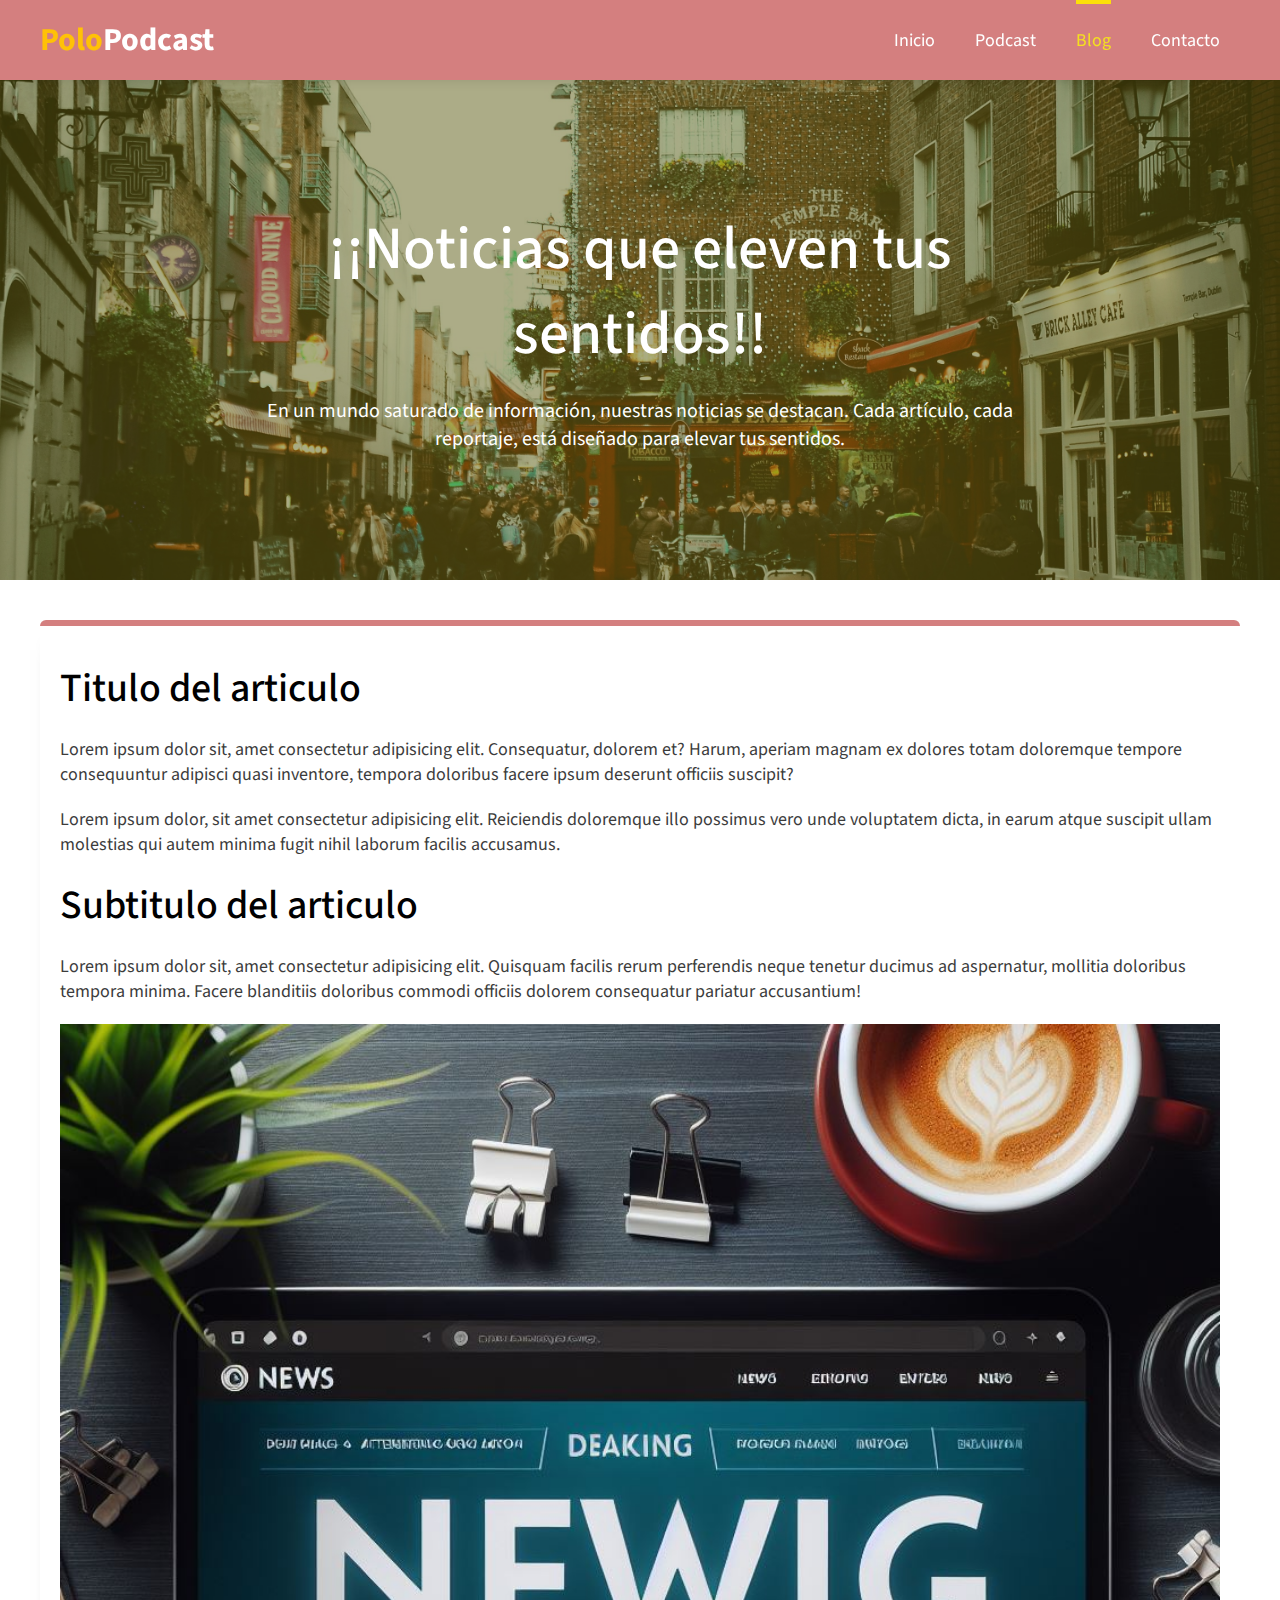
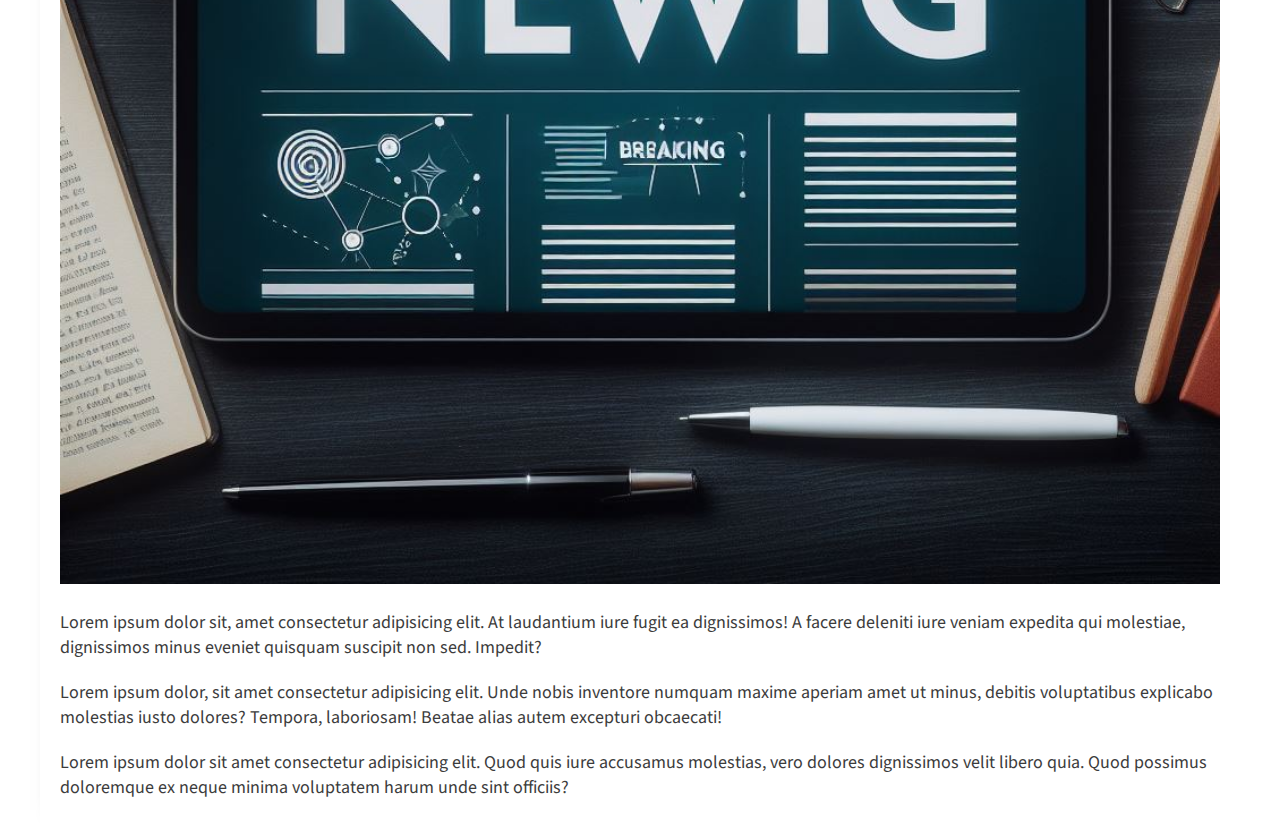
==== blog/Index.html @ d33005e3 "Iniciando El blog Web page para polo podcast" ====
<!DOCTYPE html>
<html lang="en">
<head>
  <meta charset="UTF-8">
  <meta name="viewport" content="width=device-width, initial-scale=1.0">
  <title>Polo podcast</title>
  <link rel="stylesheet" href="./css/style.css">
  
</head>
<body>
  <!-- Header-menu -->
  <header>
    <div class="header-content">
      <div class="logo">
        <h1>Polo<span>Podcast</span></h1>
      </div>

      <div class="menu">

        <nav>
          <ul>
            <li><a href="#">Inicio</a></li>
            <li><a href="#">Podcast</a></li>
            <li class="menu-selected" ><a href="#" class="text-menu-selected" >Blog</a></li>
            <li><a href="#">Contacto</a></li>
          </ul>
        </nav>
      </div>
    </div>
  </header>

  <!-- ? Portada del Blog --> 

  <!-- <secction class="container-all"></secction> -->
  <section class="container-cover">
    <div class="container-info-cover">
      <h1>¡¡Noticias que eleven tus sentidos!!</h1>
      <p>En un mundo saturado de información, nuestras noticias se destacan. Cada artículo, cada reportaje, está diseñado para elevar tus sentidos.</p>
    </div>
  </section>

  <section class="container-content">
   <article>
      <h1>Titulo del articulo</h1>
      <p>Lorem ipsum dolor sit, amet consectetur adipisicing elit. Consequatur, dolorem et? Harum, aperiam magnam ex dolores totam doloremque tempore consequuntur adipisci quasi inventore, tempora doloribus facere ipsum deserunt officiis suscipit?</p>
  
      <p>Lorem ipsum dolor, sit amet consectetur adipisicing elit. Reiciendis doloremque illo possimus vero unde voluptatem dicta, in earum atque suscipit ullam molestias qui autem minima fugit nihil laborum facilis accusamus.</p>
  
        <h1>Subtitulo del articulo</h1>
    
        <p>Lorem ipsum dolor sit, amet consectetur adipisicing elit. Quisquam facilis rerum perferendis neque tenetur ducimus ad aspernatur, mollitia doloribus tempora minima. Facere blanditiis doloribus commodi officiis dolorem consequatur pariatur accusantium!</p>
    
        <img src="./img/portada.jpeg" alt="">
    
        <p>Lorem ipsum dolor sit, amet consectetur adipisicing elit. At laudantium iure fugit ea dignissimos! A facere deleniti iure veniam expedita qui molestiae, dignissimos minus eveniet quisquam suscipit non sed. Impedit?</p>
        <p>Lorem ipsum dolor, sit amet consectetur adipisicing elit. Unde nobis inventore numquam maxime aperiam amet ut minus, debitis voluptatibus explicabo molestias iusto dolores? Tempora, laboriosam! Beatae alias autem excepturi obcaecati!</p>
        <p>Lorem ipsum dolor sit amet consectetur adipisicing elit. Quod quis iure accusamus molestias, vero dolores dignissimos velit libero quia. Quod possimus doloremque ex neque minima voluptatem harum unde sint officiis?</p>
  
   </article>



  </section>

</body>
</html>
---- blog/css/style.css ----
@import url('https://fonts.googleapis.com/css2?family=Source+Sans+3:ital,wght@0,200..900;1,200..900&display=swap');

* {
  margin: 0;
  padding: 0;
  box-sizing: border-box;
  text-decoration: none;
  font-family: "Source Sans 3", sans-serif;
}

body {
  /* background: linear-gradient(90deg, rgb(249, 142, 142) 25%, rgb(239, 209, 209) 73%); */
  
}

header {
  position: fixed;
  top: 0;
  left: 0;
  width: 100%;
  height: 80px;
  background-color: rgba(170, 0, 0, 0.5);
  /* background-color: #fff; */
  box-shadow: 0 4px 25px -22px #000;
  z-index: 2; 
}

.header-content {
  max-width: 1200px;
  margin: auto;
  display: flex;
  justify-content: space-between;
}

.logo {
  height: 80px;
  display: flex;
  justify-content: center;
  align-items: center;
}

.logo span {
  color: #fff;

}
.logo h1 {
  color: #ffc107;
}

.menu {
  height: 80px;
}

.menu nav {
  height: 100%;
  
}

.menu nav ul {
  height: 100%;
  display: flex;
  list-style: none;
}

.menu nav ul li {
  height: 100%;
  margin: 0px 20px;
  display: flex;
  justify-content: center;
  align-items: center;
  position: relative;
}

.menu-selected:before {
  content: "";
  width: 100%;
  height: 4px;
  background-color: #fce009;
  position: absolute;
  top: 0;
  left: 0;

}

.menu nav ul li a {
  color: #fff;
  font-size: 18px;
  transition: color 300ms;
}
.menu nav ul li a:hover {
  color: rgba(255, 255, 0, 0.77);
}
.menu .text-menu-selected {
  color: rgba(255, 255, 0, 0.77);
}


/* ? Portada Del Blog */

.container-cover {
  width: 100%;
  height: 500px;
  position: relative;
  margin-top: 80px;
  background-image: url(../img/portada04.jpg);
  background-position: center;
  background-size: cover;
  background-repeat: no-repeat;
}

.container-cover:before {
  content: "";
  width: 100%;
  height: 100%;
  background: rgba(90, 90, 16, 0.503);
  position: absolute;
  top: 0;
  left: 0;
}

.container-info-cover {
  max-width: 800px;
  height: 500px;
  margin: auto;
  text-align: center;
  display: flex;
  justify-content: center;
  align-items: center;
  flex-direction: column;
  position: relative;
  z-index: 1;
}

.container-info-cover h1{
  font-size: 60px;
  font-weight: 500;
  color: #fff;
  margin-bottom: 20px;
}
.container-info-cover p{
  font-size: 20px;
  font-weight: 400;
  color: #fff;
}

/* ? Contenedor - contenido del articulo */

.container-content {
  width: 1200px;
  margin: auto;
  margin-top: 40px;
  
}

article {
  width: 100%;
  padding: 20px;
  padding-bottom: 40px;
  box-shadow: -10px 0 20px -30px #000;
  border-radius: 6px;
  position: relative;
  overflow: hidden;
}

article:before {
  content: "";
  width: 100%;
  height: 6px;
  position: absolute;
  top: 0;
  left: 0;
  /* background-color: #fce009; */
  background-color: rgba(170, 0, 0, 0.5);
}

article h1 {
  margin-top: 20px;
  font-weight: 500;
  font-size: 40px;
}

article p {
  margin-top: 20px;
  font-size: 18px;
  color: #3c3c3c;
}

article img {
  width: 100%;
  margin-top: 20px;
}
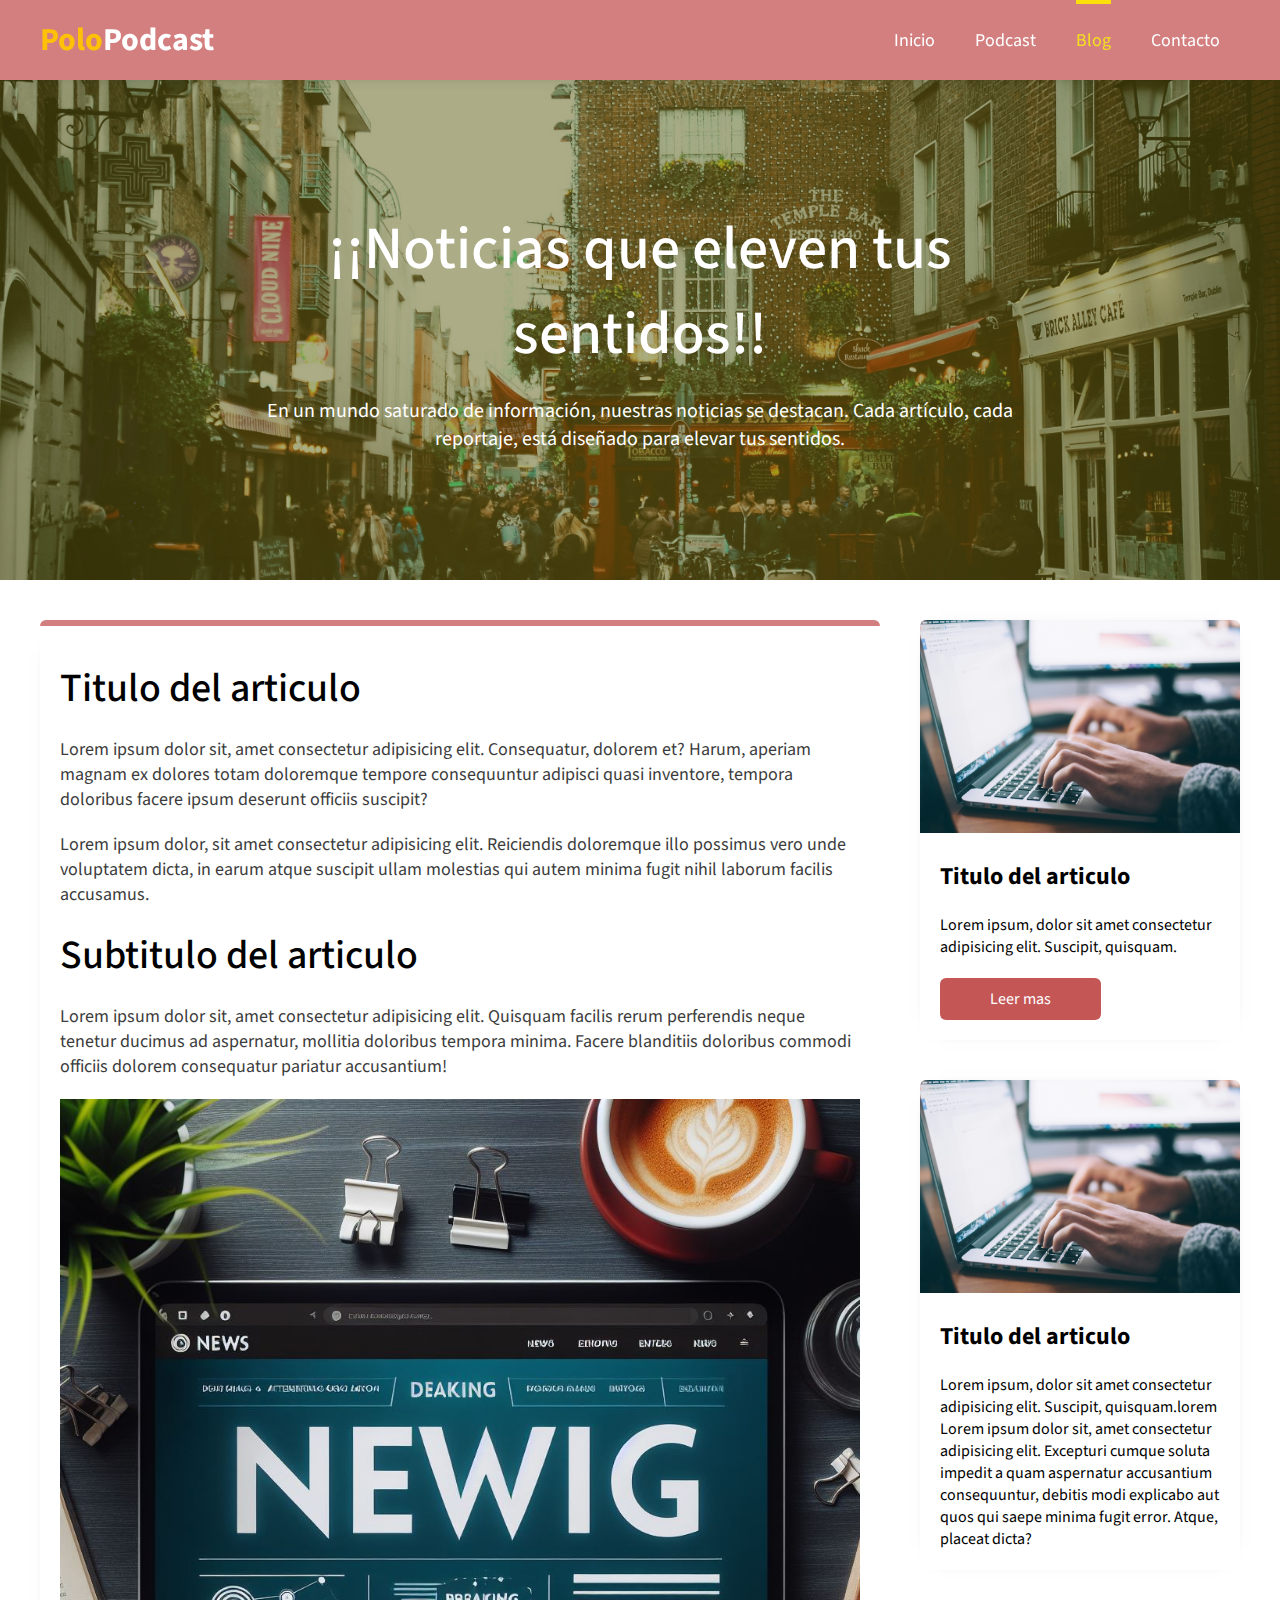
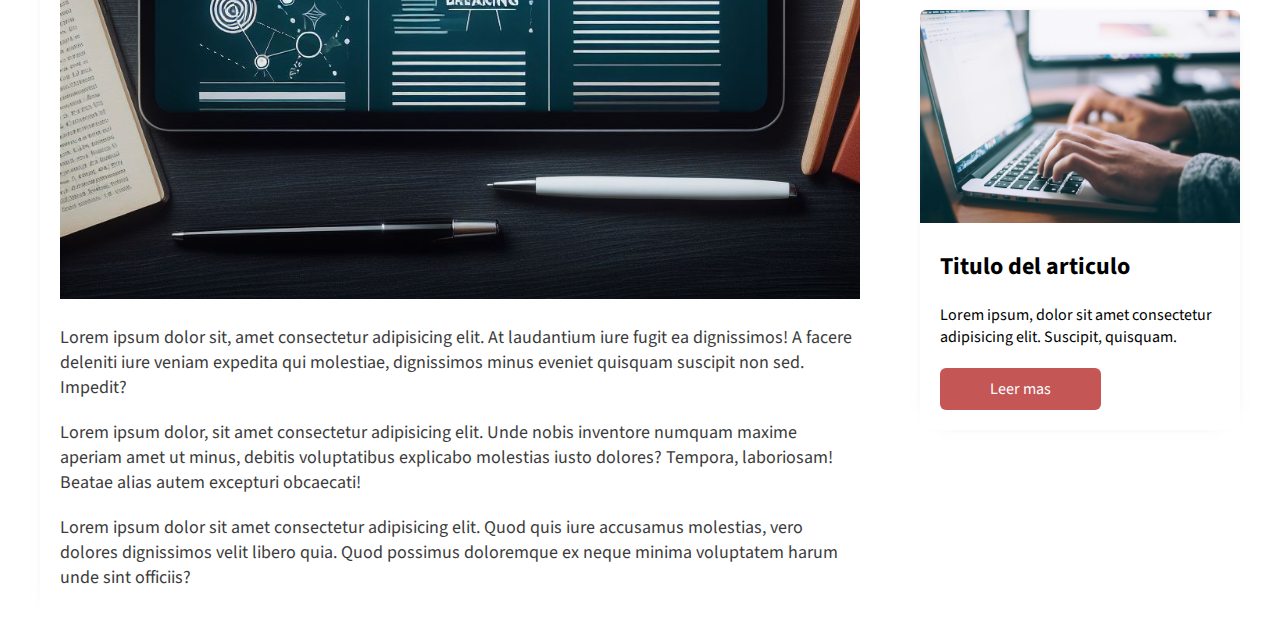
==== commit 5cf53957: "Completando las secciones de blog" ====
--- a/blog/Index.html
+++ b/blog/Index.html
@@ -58,7 +58,25 @@
   
    </article>
 
-
+   <div class="container-aside">
+    <aside>
+      <img src="./img/portada02.jpg" alt="">
+      <h2>Titulo del articulo</h2>
+      <p>Lorem ipsum, dolor sit amet consectetur adipisicing elit. Suscipit, quisquam.</p>
+      <a href="#"><button>Leer mas</button></a>
+    </aside>
+    <aside>
+      <img src="./img/portada02.jpg" alt="">
+      <h2>Titulo del articulo</h2>
+      <p>Lorem ipsum, dolor sit amet consectetur adipisicing elit. Suscipit, quisquam.lorem Lorem ipsum dolor sit, amet consectetur adipisicing elit. Excepturi cumque soluta impedit a quam aspernatur accusantium consequuntur, debitis modi explicabo aut quos qui saepe minima fugit error. Atque, placeat dicta? </p>
+    </aside>
+    <aside>
+      <img src="./img/portada02.jpg" alt="">
+      <h2>Titulo del articulo</h2>
+      <p>Lorem ipsum, dolor sit amet consectetur adipisicing elit. Suscipit, quisquam.</p>
+      <a href="#"><button>Leer mas</button></a>
+    </aside>
+   </div>
 
   </section>
 
--- a/blog/css/style.css
+++ b/blog/css/style.css
@@ -10,7 +10,7 @@
 
 body {
   /* background: linear-gradient(90deg, rgb(249, 142, 142) 25%, rgb(239, 209, 209) 73%); */
-  
+
 }
 
 header {
@@ -22,7 +22,7 @@
   background-color: rgba(170, 0, 0, 0.5);
   /* background-color: #fff; */
   box-shadow: 0 4px 25px -22px #000;
-  z-index: 2; 
+  z-index: 2;
 }
 
 .header-content {
@@ -43,6 +43,7 @@
   color: #fff;
 
 }
+
 .logo h1 {
   color: #ffc107;
 }
@@ -53,7 +54,7 @@
 
 .menu nav {
   height: 100%;
-  
+
 }
 
 .menu nav ul {
@@ -87,9 +88,11 @@
   font-size: 18px;
   transition: color 300ms;
 }
+
 .menu nav ul li a:hover {
   color: rgba(255, 255, 0, 0.77);
 }
+
 .menu .text-menu-selected {
   color: rgba(255, 255, 0, 0.77);
 }
@@ -131,13 +134,14 @@
   z-index: 1;
 }
 
-.container-info-cover h1{
+.container-info-cover h1 {
   font-size: 60px;
   font-weight: 500;
   color: #fff;
   margin-bottom: 20px;
 }
-.container-info-cover p{
+
+.container-info-cover p {
   font-size: 20px;
   font-weight: 400;
   color: #fff;
@@ -149,7 +153,9 @@
   width: 1200px;
   margin: auto;
   margin-top: 40px;
-  
+  display: flex;
+  justify-content: center;
+
 }
 
 article {
@@ -188,4 +194,44 @@
 article img {
   width: 100%;
   margin-top: 20px;
+}
+
+/* Aside de los ariculos relacionados */
+
+
+.container-aside aside {
+  width: 320px;
+  border-right: 6px;
+  border-radius: 6px;
+  box-shadow: 0 0 20px -20px #000;
+  overflow: hidden;
+  margin-left: 40px;
+  margin-bottom: 40px;
+  padding-bottom: 20px;
+  }
+  
+  .container-aside aside img {
+    width: 100%;
+  }
+
+  .container-aside aside h2,
+  .container-aside aside p {
+    margin-top: 20px;
+    padding: 0px 20px;
+  }
+
+  .container-aside aside button {
+    margin-top: 20px;
+    margin-left: 20px;
+    padding: 10px 50px;
+    font-size: 16px;
+    background: rgba(167, 4, 4, 0.674);
+    border: none;
+    color: #fff;
+    cursor: pointer;
+    border-radius: 6px;
+}
+
+.container-aside aside button:hover {
+  opacity: .9;
 }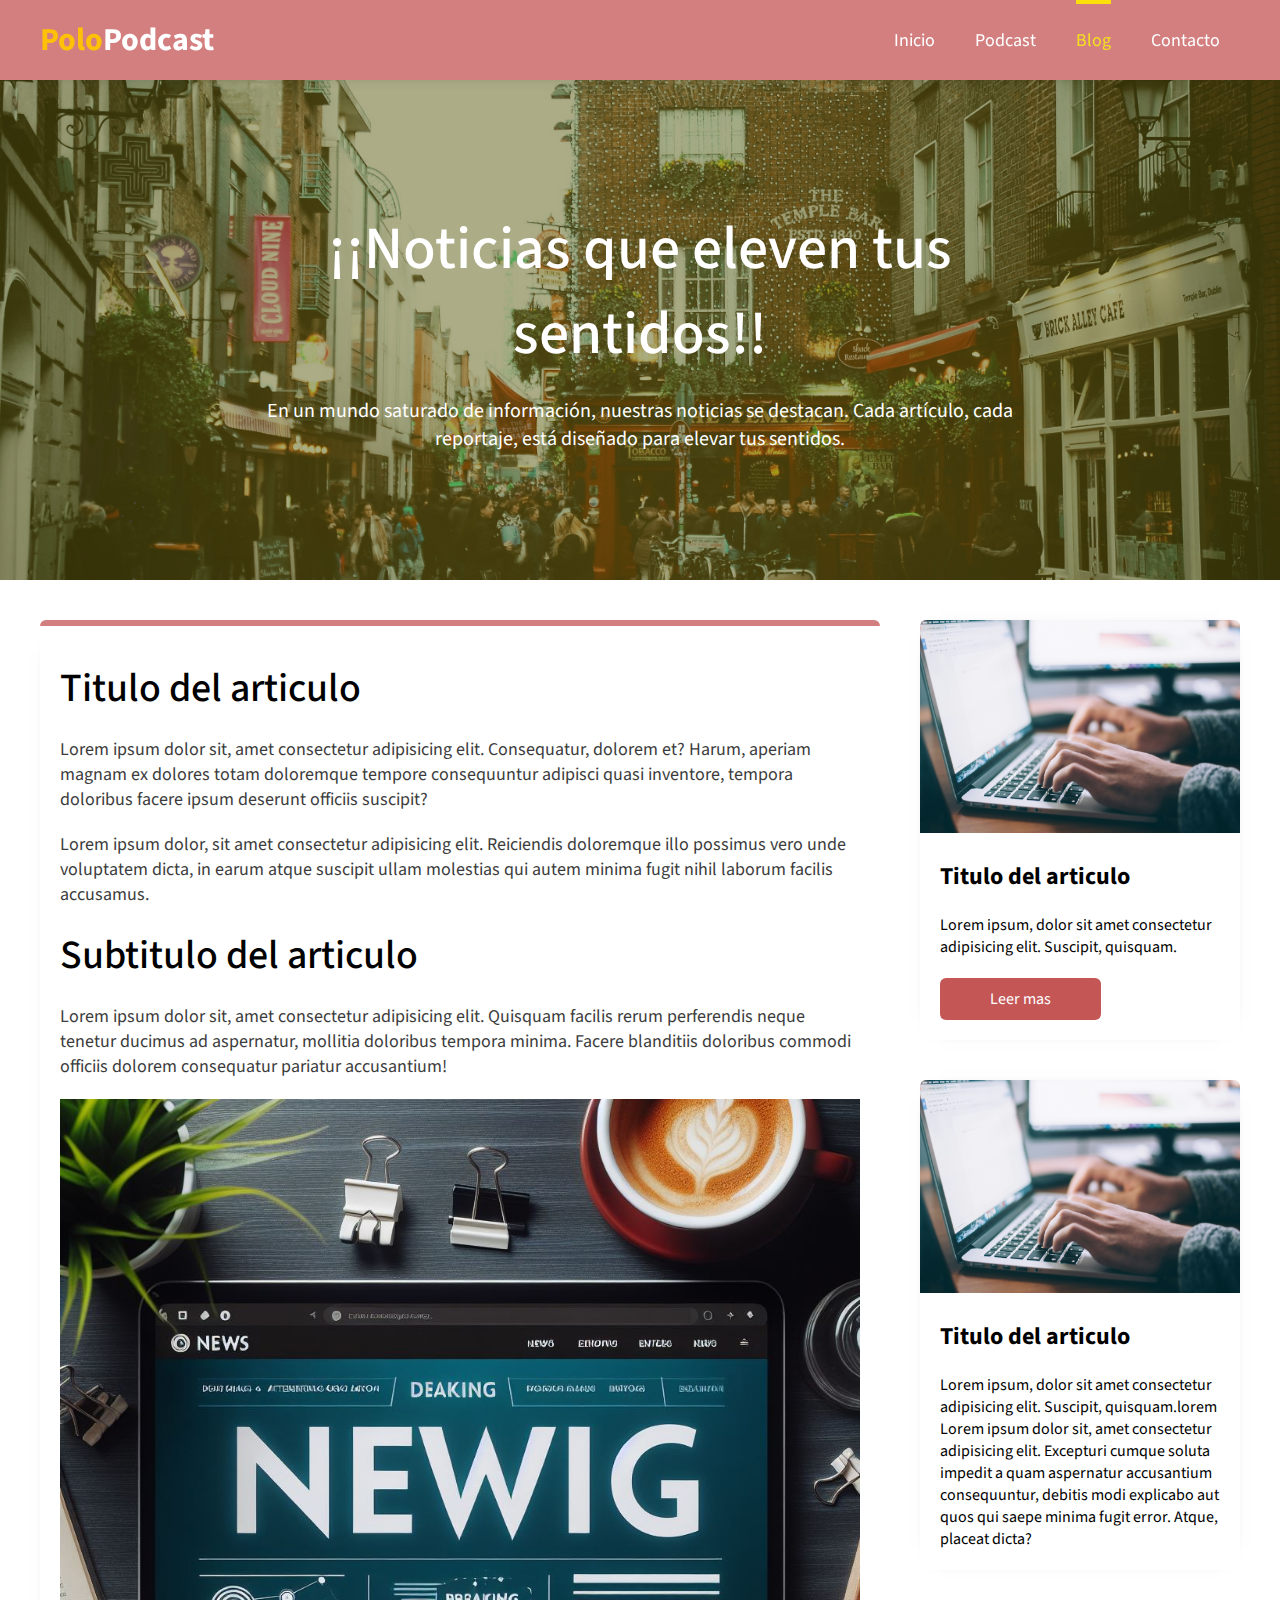
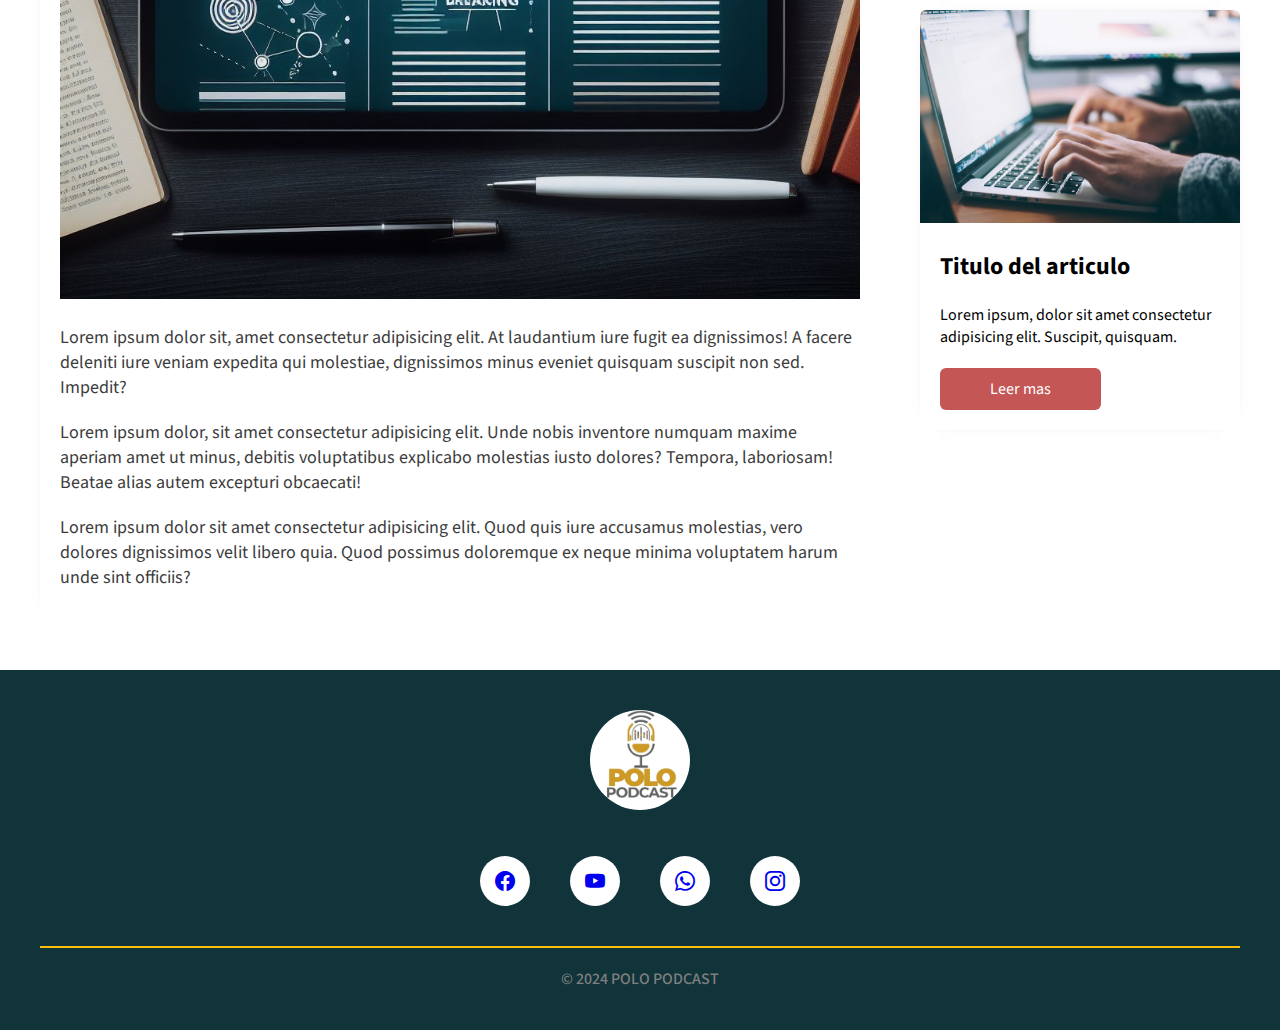
==== commit a0f370a4: "agregando footer" ====
--- a/blog/Index.html
+++ b/blog/Index.html
@@ -4,6 +4,7 @@
   <meta charset="UTF-8">
   <meta name="viewport" content="width=device-width, initial-scale=1.0">
   <title>Polo podcast</title>
+  <link rel="stylesheet" href="https://cdn.jsdelivr.net/npm/bootstrap-icons@1.11.3/font/bootstrap-icons.min.css">
   <link rel="stylesheet" href="./css/style.css">
   
 </head>
@@ -80,5 +81,22 @@
 
   </section>
 
+  <!-- ? Footer Y redes sociales-->
+  <div class="container-footer">
+    <footer>
+      <div class="logo-footer">
+        <img src="./img/logo_podcas.jpg" alt="Logo-polo-podcast">
+      </div>
+
+      <div class="redes-footer">
+        <a href="#"><i class="bi bi-facebook  icon-redes-footer"></i></a>
+        <a href="#"><i class="bi bi-youtube icon-redes-footer"></i></a>
+        <a href="#"><i class="bi bi-whatsapp icon-redes-footer"></i></a>
+        <a href="#"><i class="bi bi-instagram icon-redes-footer"></i></a>
+      </div>
+
+      <hr> <h4>&copy; 2024 POLO PODCAST</h4>
+    </footer>
+  </div>
 </body>
 </html>--- a/blog/css/style.css
+++ b/blog/css/style.css
@@ -234,4 +234,77 @@
 
 .container-aside aside button:hover {
   opacity: .9;
+}
+
+/* *Pies de pagina */
+
+.container-footer {
+  width: 100%;
+  padding: 40px 0;
+  background: #0e3238fd;
+  margin-top: 40px;
+}
+
+.container-footer footer {
+  max-width: 1200px;
+  margin: auto;
+}
+
+.container-footer footer .logo-footer {
+  text-align: center;
+}
+.container-footer footer .logo-footer img{
+  width: 100px;
+  border-radius: 50%;
+}
+.container-footer footer .redes-footer{
+  display: flex;
+  justify-content: center;
+  margin-top: 20px;
+}
+.container-footer footer .redes-footer .icon-redes-footer{
+  font-size: 20px;
+  margin: 20px;
+  width: 50px;
+  height: 50px;
+  background-color: rgb(255, 255, 255);
+  display: flex;
+  justify-content: center;
+  align-items: center;
+  border-radius: 100%;
+}
+
+.container-footer footer .redes-footer .bi-facebook:hover {
+  background-color:  #1877F2;
+  color: #fff;
+}
+
+.container-footer footer .redes-footer .bi-youtube:hover {
+  background-color: #FF0000;
+  color: #000;
+}
+
+.container-footer footer .redes-footer .bi-whatsapp:hover {
+  background-color: #25D366;
+  color: #fff;
+}
+
+footer .redes-footer .bi-instagram:hover {
+  /* background-color: #833ab4; */
+  background: linear-gradient(to top, #fcde30, #e9712a, #d2313b, #ae4198, #7540a1, #5443ab);
+  color: #fff;
+}
+
+.container-footer footer hr {
+  margin-top: 20px;
+  border: none;
+  height: 2px;
+  background: #ffc107;;
+}
+
+.container-footer h4 {
+  text-align: center;
+  margin-top: 20px;
+  color: gray;
+  font-weight: 500;
 }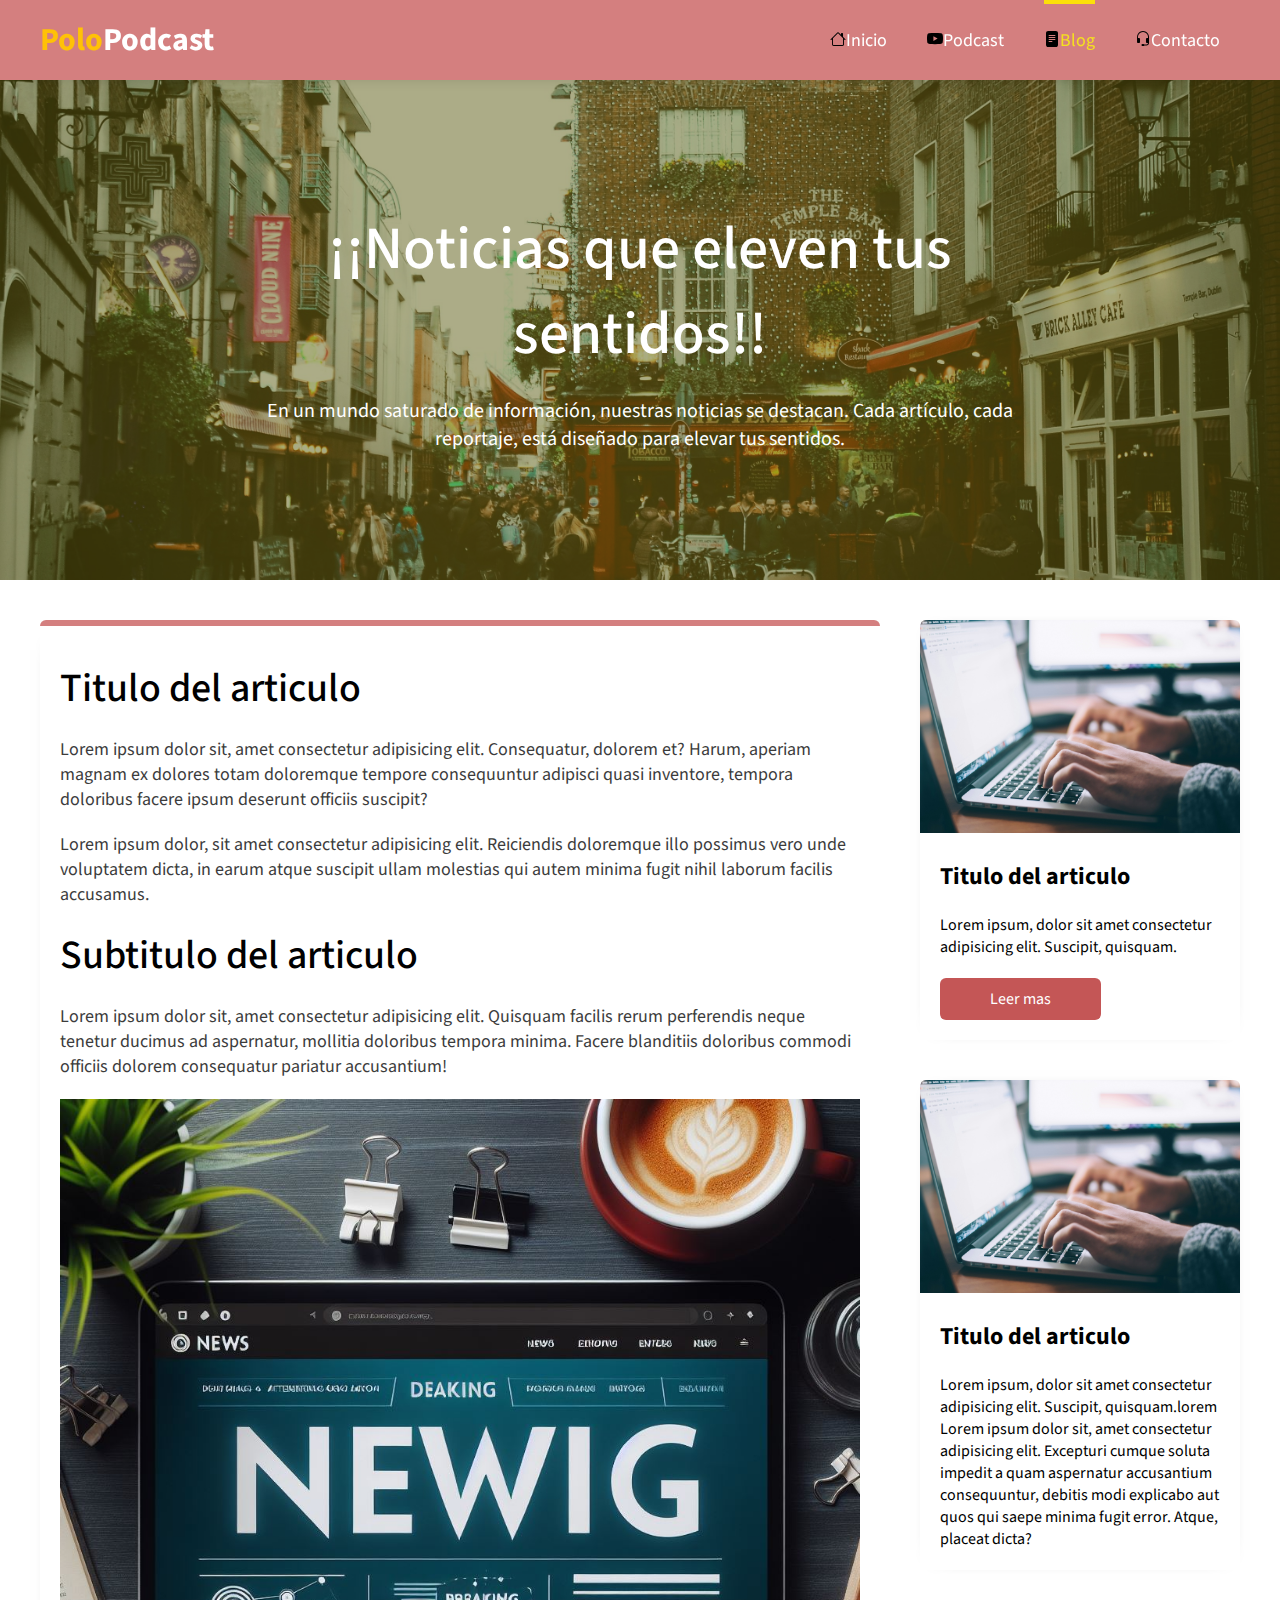
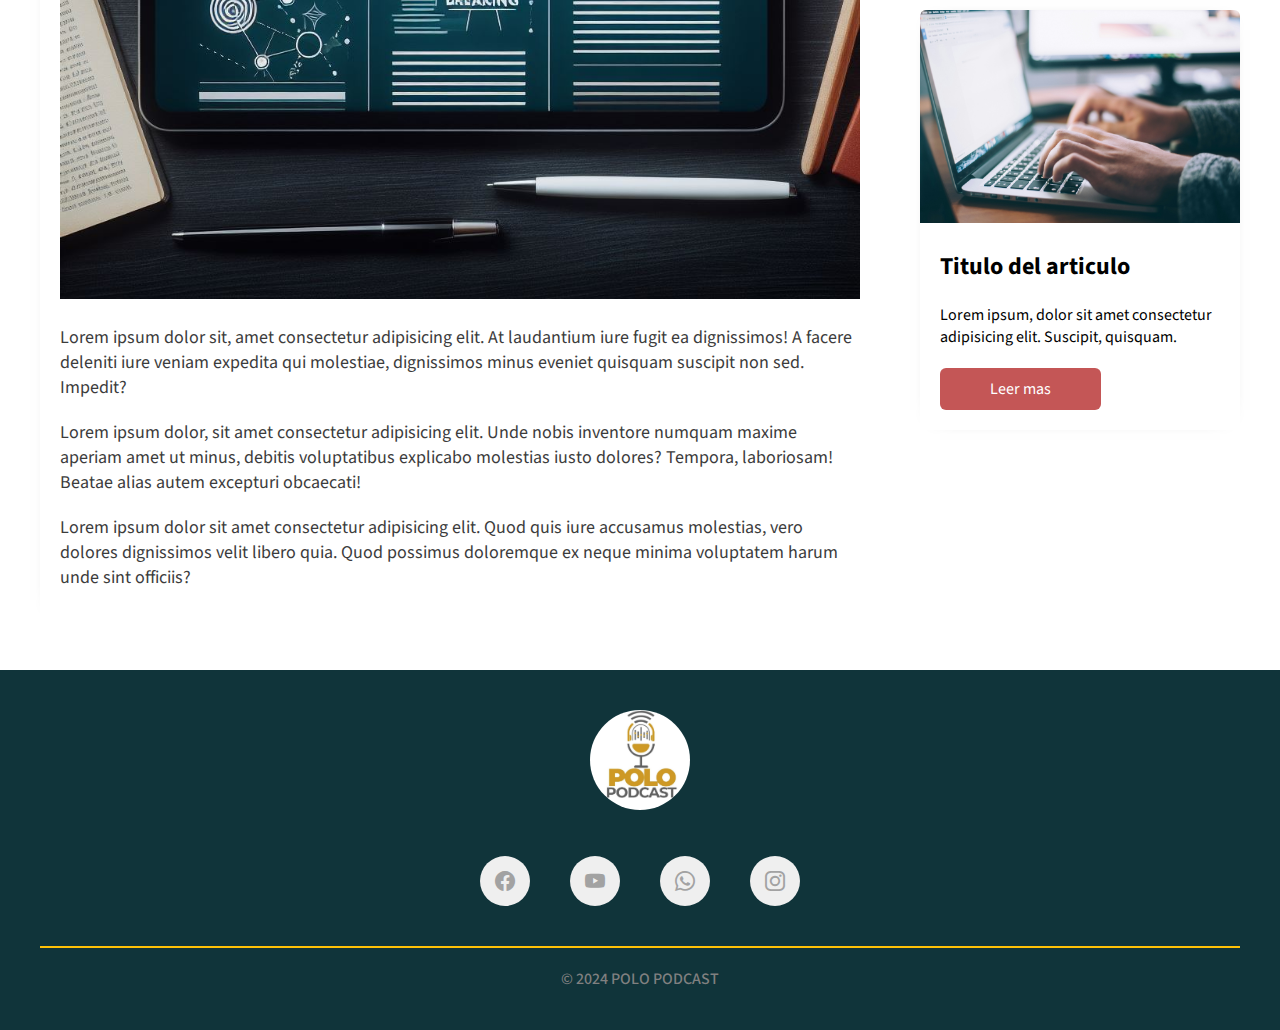
==== commit 997b683d: "agregando modo responsivo" ====
--- a/blog/Index.html
+++ b/blog/Index.html
@@ -2,10 +2,11 @@
 <html lang="en">
 <head>
   <meta charset="UTF-8">
-  <meta name="viewport" content="width=device-width, initial-scale=1.0">
+  <meta name="viewport" content="width=device-width, user-scalable=no, initial-scale=1.0",maximum-scale=1.0, minimum-scale1.0,>
   <title>Polo podcast</title>
   <link rel="stylesheet" href="https://cdn.jsdelivr.net/npm/bootstrap-icons@1.11.3/font/bootstrap-icons.min.css">
   <link rel="stylesheet" href="./css/style.css">
+  <link rel="stylesheet" href="./css/responsive-design.css">
   
 </head>
 <body>
@@ -20,13 +21,17 @@
 
         <nav>
           <ul>
-            <li><a href="#">Inicio</a></li>
-            <li><a href="#">Podcast</a></li>
-            <li class="menu-selected" ><a href="#" class="text-menu-selected" >Blog</a></li>
-            <li><a href="#">Contacto</a></li>
+            <li><i class="bi bi-house"></i><a href="#">Inicio</a></li>
+            <li><i class="bi bi-youtube"></i><a href="#">Podcast</a></li>
+            <li class="menu-selected" ><i class="bi bi-file-text-fill"></i><a href="#" class="text-menu-selected" >Blog</a></li>
+            <li><i class="bi bi-headset"></i><a href="#">Contacto</a></li>
           </ul>
         </nav>
       </div>
+    </div>
+
+    <div id="icon-menu">
+      <i class="bi bi-list"></i>
     </div>
   </header>
 
@@ -91,7 +96,7 @@
       <div class="redes-footer">
         <a href="#"><i class="bi bi-facebook  icon-redes-footer"></i></a>
         <a href="#"><i class="bi bi-youtube icon-redes-footer"></i></a>
-        <a href="#"><i class="bi bi-whatsapp icon-redes-footer"></i></a>
+        <a  href="https://wa.me/8293184448"><i class="bi bi-whatsapp icon-redes-footer"></i></a>
         <a href="#"><i class="bi bi-instagram icon-redes-footer"></i></a>
       </div>
 
--- a/blog/css/style.css
+++ b/blog/css/style.css
@@ -96,6 +96,29 @@
 .menu .text-menu-selected {
   color: rgba(255, 255, 0, 0.77);
 }
+
+#icon-menu {
+  width: 50px ;
+  height: 50px;
+  position: absolute;
+  right: 20px;
+  top: 20px;
+  font-size: 30px;
+  background:     #e3ae0e;;
+  border-radius: 100%;
+  color: #000;
+  display: flex;
+  justify-content: center;
+  align-items: center;
+  cursor: pointer;
+  padding: 10px;
+  display: none;
+}
+
+#icon-menu:hover {
+  opacity: 0.8;
+}
+
 
 
 /* ? Portada Del Blog */
@@ -267,11 +290,12 @@
   margin: 20px;
   width: 50px;
   height: 50px;
-  background-color: rgb(255, 255, 255);
+  background: #efefef;
   display: flex;
   justify-content: center;
   align-items: center;
   border-radius: 100%;
+  color: #a2a2a2;
 }
 
 .container-footer footer .redes-footer .bi-facebook:hover {
--- a/blog/css/responsive-design.css
+++ b/blog/css/responsive-design.css
@@ -0,0 +1,62 @@
+/**/
+
+@media screen and (max-width: 1220px){
+    .header-content,
+    .container-content,
+    .container-footer footer{
+        max-width: 1000px;
+        padding: 0 20px;
+    }
+}
+
+
+@media screen and (max-width: 1020px){
+    .container-content {
+        width: 100%;
+        flex-direction: column;
+    }
+
+    article {
+        box-shadow:  0 0 0 0;
+    }
+
+    .container-aside {
+        display: flex;
+        justify-content: center;
+    }
+
+    .container-aside aside{
+        max-width: 300px;
+        margin: 10px;
+    }
+}
+
+
+
+@media screen and (max-width: 800px){
+    .menu {
+        width: 300px;
+        height: 100vh;
+        position: fixed;
+        top: 80px;
+        left: 0;
+        background: #9e7d1a;
+        overflow: hidden;
+        box-shadow: 10px 0 20px -25px #000;
+    }
+
+    .menu nav ul {
+        flex-direction: column;
+    }
+    .menu nav ul li{
+        max-width: 200px;
+        height: 50px;
+        justify-content: center;
+    }
+    .menu-selected::before{
+        width: 0;
+    }
+    .menu nav ul li a{
+        width: 20px;
+    }
+}
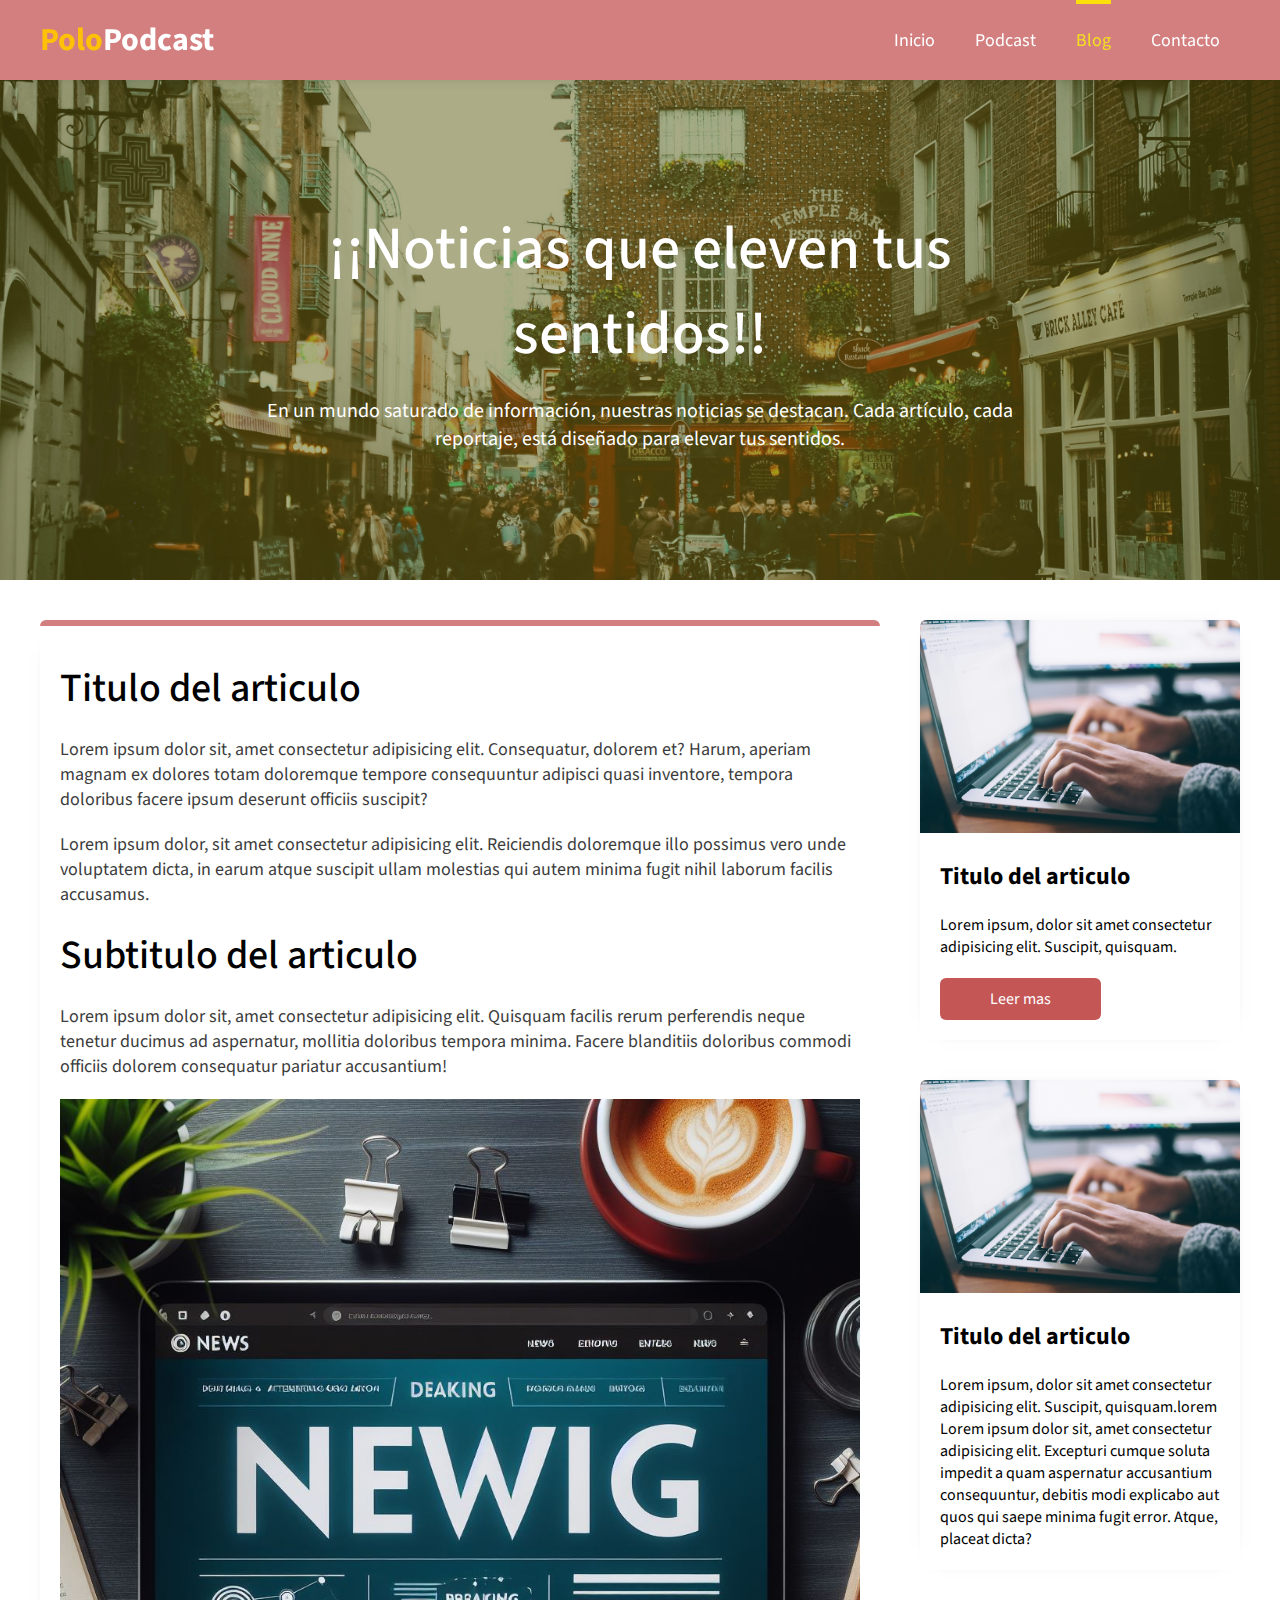
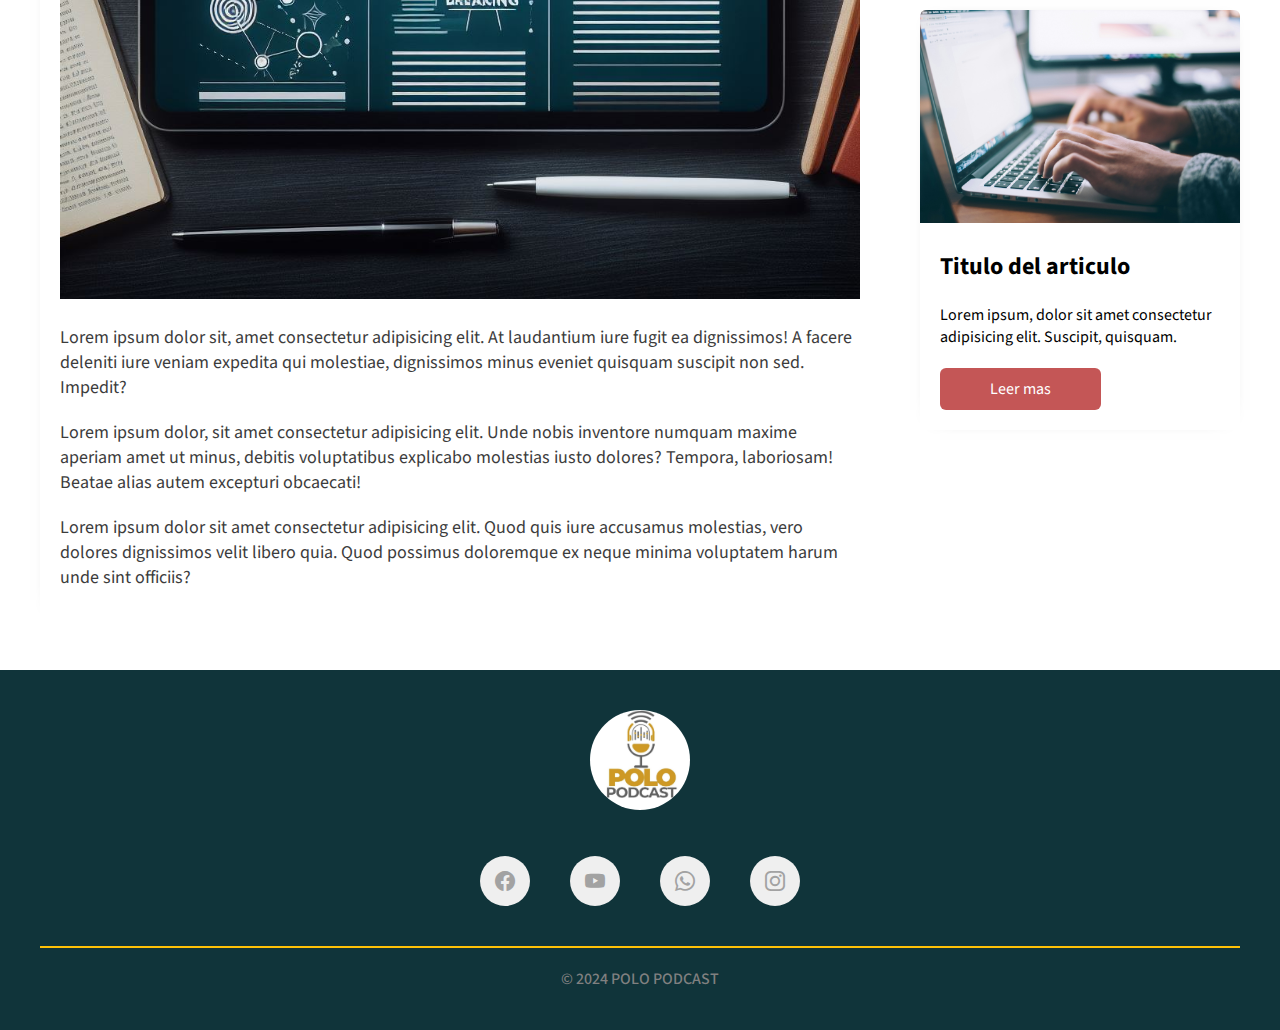
==== commit cb8e89e4: "adding toogle to show menu" ====
--- a/blog/Index.html
+++ b/blog/Index.html
@@ -1,14 +1,17 @@
 <!DOCTYPE html>
 <html lang="en">
+
 <head>
   <meta charset="UTF-8">
-  <meta name="viewport" content="width=device-width, user-scalable=no, initial-scale=1.0",maximum-scale=1.0, minimum-scale1.0,>
+  <meta name="viewport" content="width=device-width, user-scalable=no, initial-scale=1.0" ,maximum-scale=1.0,
+    minimum-scale1.0,>
   <title>Polo podcast</title>
   <link rel="stylesheet" href="https://cdn.jsdelivr.net/npm/bootstrap-icons@1.11.3/font/bootstrap-icons.min.css">
   <link rel="stylesheet" href="./css/style.css">
   <link rel="stylesheet" href="./css/responsive-design.css">
-  
+
 </head>
+
 <body>
   <!-- Header-menu -->
   <header>
@@ -17,14 +20,15 @@
         <h1>Polo<span>Podcast</span></h1>
       </div>
 
-      <div class="menu">
+      <div class="menu" id="show-menu">
 
         <nav>
           <ul>
-            <li><i class="bi bi-house"></i><a href="#">Inicio</a></li>
-            <li><i class="bi bi-youtube"></i><a href="#">Podcast</a></li>
-            <li class="menu-selected" ><i class="bi bi-file-text-fill"></i><a href="#" class="text-menu-selected" >Blog</a></li>
-            <li><i class="bi bi-headset"></i><a href="#">Contacto</a></li>
+            <li><a href="#"><i class="bi bi-house-fill"></i>Inicio</a></li>
+            <li><a href="#"><i class="bi bi-youtube"></i>Podcast</a></li>
+            <li class="menu-selected"><a href="#" class="text-menu-selected"><i
+                  class="bi bi-file-text-fill"></i>Blog</a></li>
+            <li><a href="#"><i class="bi bi-headset"></i>Contacto</a></li>
           </ul>
         </nav>
       </div>
@@ -35,73 +39,95 @@
     </div>
   </header>
 
-  <!-- ? Portada del Blog --> 
+  <!-- ? Portada del Blog -->
 
-  <!-- <secction class="container-all"></secction> -->
-  <section class="container-cover">
-    <div class="container-info-cover">
-      <h1>¡¡Noticias que eleven tus sentidos!!</h1>
-      <p>En un mundo saturado de información, nuestras noticias se destacan. Cada artículo, cada reportaje, está diseñado para elevar tus sentidos.</p>
-    </div>
-  </section>
+  <div class="container-all" id="move-content">
 
-  <section class="container-content">
-   <article>
-      <h1>Titulo del articulo</h1>
-      <p>Lorem ipsum dolor sit, amet consectetur adipisicing elit. Consequatur, dolorem et? Harum, aperiam magnam ex dolores totam doloremque tempore consequuntur adipisci quasi inventore, tempora doloribus facere ipsum deserunt officiis suscipit?</p>
-  
-      <p>Lorem ipsum dolor, sit amet consectetur adipisicing elit. Reiciendis doloremque illo possimus vero unde voluptatem dicta, in earum atque suscipit ullam molestias qui autem minima fugit nihil laborum facilis accusamus.</p>
-  
+
+
+    <!-- <secction class="container-all"></secction> -->
+    <section class="container-cover">
+      <div class="container-info-cover">
+        <h1>¡¡Noticias que eleven tus sentidos!!</h1>
+        <p>En un mundo saturado de información, nuestras noticias se destacan. Cada artículo, cada reportaje, está
+          diseñado para elevar tus sentidos.</p>
+      </div>
+    </section>
+
+    <section class="container-content">
+      <article>
+        <h1>Titulo del articulo</h1>
+        <p>Lorem ipsum dolor sit, amet consectetur adipisicing elit. Consequatur, dolorem et? Harum, aperiam magnam ex
+          dolores totam doloremque tempore consequuntur adipisci quasi inventore, tempora doloribus facere ipsum
+          deserunt officiis suscipit?</p>
+
+        <p>Lorem ipsum dolor, sit amet consectetur adipisicing elit. Reiciendis doloremque illo possimus vero unde
+          voluptatem dicta, in earum atque suscipit ullam molestias qui autem minima fugit nihil laborum facilis
+          accusamus.</p>
+
         <h1>Subtitulo del articulo</h1>
-    
-        <p>Lorem ipsum dolor sit, amet consectetur adipisicing elit. Quisquam facilis rerum perferendis neque tenetur ducimus ad aspernatur, mollitia doloribus tempora minima. Facere blanditiis doloribus commodi officiis dolorem consequatur pariatur accusantium!</p>
-    
+
+        <p>Lorem ipsum dolor sit, amet consectetur adipisicing elit. Quisquam facilis rerum perferendis neque tenetur
+          ducimus ad aspernatur, mollitia doloribus tempora minima. Facere blanditiis doloribus commodi officiis dolorem
+          consequatur pariatur accusantium!</p>
+
         <img src="./img/portada.jpeg" alt="">
-    
-        <p>Lorem ipsum dolor sit, amet consectetur adipisicing elit. At laudantium iure fugit ea dignissimos! A facere deleniti iure veniam expedita qui molestiae, dignissimos minus eveniet quisquam suscipit non sed. Impedit?</p>
-        <p>Lorem ipsum dolor, sit amet consectetur adipisicing elit. Unde nobis inventore numquam maxime aperiam amet ut minus, debitis voluptatibus explicabo molestias iusto dolores? Tempora, laboriosam! Beatae alias autem excepturi obcaecati!</p>
-        <p>Lorem ipsum dolor sit amet consectetur adipisicing elit. Quod quis iure accusamus molestias, vero dolores dignissimos velit libero quia. Quod possimus doloremque ex neque minima voluptatem harum unde sint officiis?</p>
-  
-   </article>
 
-   <div class="container-aside">
-    <aside>
-      <img src="./img/portada02.jpg" alt="">
-      <h2>Titulo del articulo</h2>
-      <p>Lorem ipsum, dolor sit amet consectetur adipisicing elit. Suscipit, quisquam.</p>
-      <a href="#"><button>Leer mas</button></a>
-    </aside>
-    <aside>
-      <img src="./img/portada02.jpg" alt="">
-      <h2>Titulo del articulo</h2>
-      <p>Lorem ipsum, dolor sit amet consectetur adipisicing elit. Suscipit, quisquam.lorem Lorem ipsum dolor sit, amet consectetur adipisicing elit. Excepturi cumque soluta impedit a quam aspernatur accusantium consequuntur, debitis modi explicabo aut quos qui saepe minima fugit error. Atque, placeat dicta? </p>
-    </aside>
-    <aside>
-      <img src="./img/portada02.jpg" alt="">
-      <h2>Titulo del articulo</h2>
-      <p>Lorem ipsum, dolor sit amet consectetur adipisicing elit. Suscipit, quisquam.</p>
-      <a href="#"><button>Leer mas</button></a>
-    </aside>
-   </div>
+        <p>Lorem ipsum dolor sit, amet consectetur adipisicing elit. At laudantium iure fugit ea dignissimos! A facere
+          deleniti iure veniam expedita qui molestiae, dignissimos minus eveniet quisquam suscipit non sed. Impedit?</p>
+        <p>Lorem ipsum dolor, sit amet consectetur adipisicing elit. Unde nobis inventore numquam maxime aperiam amet ut
+          minus, debitis voluptatibus explicabo molestias iusto dolores? Tempora, laboriosam! Beatae alias autem
+          excepturi obcaecati!</p>
+        <p>Lorem ipsum dolor sit amet consectetur adipisicing elit. Quod quis iure accusamus molestias, vero dolores
+          dignissimos velit libero quia. Quod possimus doloremque ex neque minima voluptatem harum unde sint officiis?
+        </p>
 
-  </section>
+      </article>
 
-  <!-- ? Footer Y redes sociales-->
-  <div class="container-footer">
-    <footer>
-      <div class="logo-footer">
-        <img src="./img/logo_podcas.jpg" alt="Logo-polo-podcast">
+      <div class="container-aside">
+        <aside>
+          <img src="./img/portada02.jpg" alt="">
+          <h2>Titulo del articulo</h2>
+          <p>Lorem ipsum, dolor sit amet consectetur adipisicing elit. Suscipit, quisquam.</p>
+          <a href="#"><button>Leer mas</button></a>
+        </aside>
+        <aside>
+          <img src="./img/portada02.jpg" alt="">
+          <h2>Titulo del articulo</h2>
+          <p>Lorem ipsum, dolor sit amet consectetur adipisicing elit. Suscipit, quisquam.lorem Lorem ipsum dolor sit,
+            amet consectetur adipisicing elit. Excepturi cumque soluta impedit a quam aspernatur accusantium
+            consequuntur, debitis modi explicabo aut quos qui saepe minima fugit error. Atque, placeat dicta? </p>
+        </aside>
+        <aside>
+          <img src="./img/portada02.jpg" alt="">
+          <h2>Titulo del articulo</h2>
+          <p>Lorem ipsum, dolor sit amet consectetur adipisicing elit. Suscipit, quisquam.</p>
+          <a href="#"><button>Leer mas</button></a>
+        </aside>
       </div>
 
-      <div class="redes-footer">
-        <a href="#"><i class="bi bi-facebook  icon-redes-footer"></i></a>
-        <a href="#"><i class="bi bi-youtube icon-redes-footer"></i></a>
-        <a  href="https://wa.me/8293184448"><i class="bi bi-whatsapp icon-redes-footer"></i></a>
-        <a href="#"><i class="bi bi-instagram icon-redes-footer"></i></a>
-      </div>
+    </section>
 
-      <hr> <h4>&copy; 2024 POLO PODCAST</h4>
-    </footer>
+    <!-- ? Footer Y redes sociales-->
+    <div class="container-footer">
+      <footer>
+        <div class="logo-footer">
+          <img src="./img/logo_podcas.jpg" alt="Logo-polo-podcast">
+        </div>
+
+        <div class="redes-footer">
+          <a href="#"><i class="bi bi-facebook  icon-redes-footer"></i></a>
+          <a href="#"><i class="bi bi-youtube icon-redes-footer"></i></a>
+          <a href="https://wa.me/8293184448"><i class="bi bi-whatsapp icon-redes-footer"></i></a>
+          <a href="#"><i class="bi bi-instagram icon-redes-footer"></i></a>
+        </div>
+
+        <hr>
+        <h4>&copy; 2024 POLO PODCAST</h4>
+      </footer>
+    </div>
   </div>
+  <script src="./js/main.js"></script>
 </body>
+
 </html>--- a/blog/css/style.css
+++ b/blog/css/style.css
@@ -95,6 +95,10 @@
 
 .menu .text-menu-selected {
   color: rgba(255, 255, 0, 0.77);
+}
+
+.menu nav ul li a i {
+  display: none;
 }
 
 #icon-menu {
--- a/blog/css/responsive-design.css
+++ b/blog/css/responsive-design.css
@@ -1,62 +1,102 @@
 /**/
 
-@media screen and (max-width: 1220px){
-    .header-content,
-    .container-content,
-    .container-footer footer{
-        max-width: 1000px;
-        padding: 0 20px;
-    }
+@media screen and (max-width: 1220px) {
+
+  .header-content,
+  .container-content,
+  .container-footer footer {
+    max-width: 1000px;
+    padding: 0 20px;
+  }
 }
 
 
-@media screen and (max-width: 1020px){
-    .container-content {
-        width: 100%;
-        flex-direction: column;
-    }
+@media screen and (max-width: 1020px) {
+  .container-content {
+    width: 100%;
+    flex-direction: column;
+  }
 
-    article {
-        box-shadow:  0 0 0 0;
-    }
+  article {
+    box-shadow: 0 0 0 0;
+  }
 
-    .container-aside {
-        display: flex;
-        justify-content: center;
-    }
+  .container-aside {
+    display: flex;
+    justify-content: center;
+  }
 
-    .container-aside aside{
-        max-width: 300px;
-        margin: 10px;
-    }
+  .container-aside aside {
+    max-width: 300px;
+    margin: 10px;
+  }
 }
 
 
 
-@media screen and (max-width: 800px){
-    .menu {
-        width: 300px;
-        height: 100vh;
-        position: fixed;
-        top: 80px;
-        left: 0;
-        background: #9e7d1a;
-        overflow: hidden;
-        box-shadow: 10px 0 20px -25px #000;
-    }
+@media screen and (max-width: 800px) {
+  .container-all {
+    transition: all 300ms;
+  }
 
-    .menu nav ul {
-        flex-direction: column;
-    }
-    .menu nav ul li{
-        max-width: 200px;
-        height: 50px;
-        justify-content: center;
-    }
-    .menu-selected::before{
-        width: 0;
-    }
-    .menu nav ul li a{
-        width: 20px;
-    }
+  .move-container-all {
+    transform: translateX(300px);
+  }
+
+  .menu {
+    width: 300px;
+    height: 100vh;
+    position: fixed;
+    top: 80px;
+    left: 0;
+    background: #9e7d1a;
+    overflow: hidden;
+    transform: translateX(-350px);
+    box-shadow: 10px 0 20px -25px #000;
+    -webkit-transform: translateX(-350px);
+    -moz-transform: translateX(-350px);
+    -ms-transform: translateX(-350px);
+    -o-transform: translateX(-350px);
+    transition: all 300ms;
+
 }
+
+  .show-lateral {
+    /* width: 300px; */
+    transform: translateX(0px);
+}
+
+  .menu nav ul {
+    flex-direction: column;
+  }
+
+  .menu nav ul li {
+    max-width: 200px;
+    height: 50px;
+    justify-content: flex-start;
+  }
+
+  .menu-selected::before {
+    width: 0;
+  }
+
+  .menu nav ul li a {
+    margin-top: 40px;
+  }
+
+  .menu nav ul li a i {
+    width: 20px;
+    display: inline-block;
+    margin-right: 10px;
+    color: #fff;
+  }
+
+  #icon-menu {
+    display: flex;
+  }
+
+  .container-aside {
+    flex-wrap: wrap;
+  }
+
+}